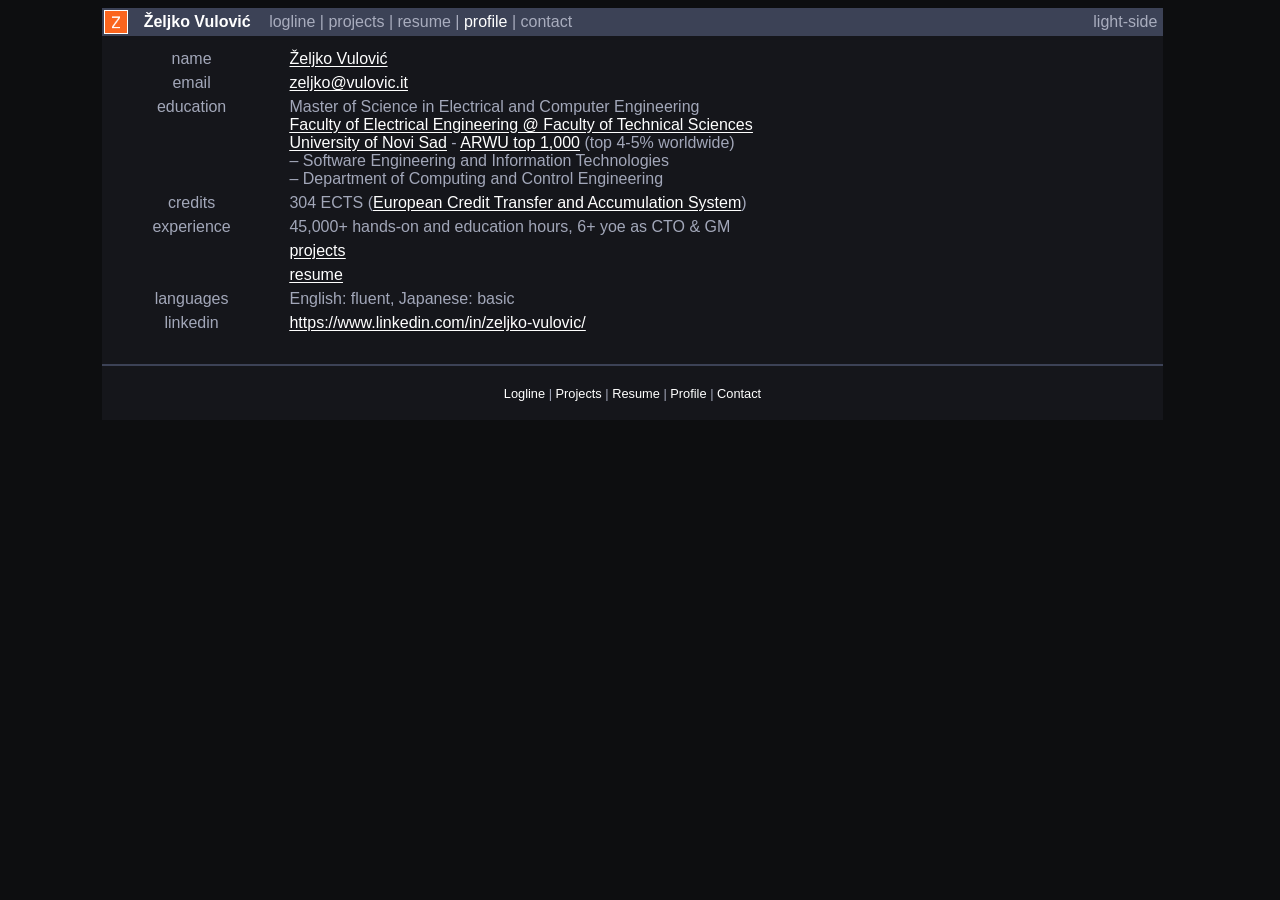
==== info.html @ 39f8a7eb "v1.0" ====
<!doctype html>
<html lang="en" data-theme="dark">
<head>
  <meta charset="utf-8">
  <meta name="viewport" content="width=device-width, initial-scale=1.0">
  <meta name="description" content="Željko Vulović: engineering leader, CTO and software engineer.">
  <title>Profile | Željko Vulović</title>
  <link rel="stylesheet" type="text/css" href="news.css">
  <link rel="icon" type="image/png" href="Z_Combinator_logo.png">
  <script src="site.js"></script>
</head>
<body>
  <center>
    <table id="hnmain" border="0" cellpadding="0" cellspacing="0" width="85%">
      <tr>
        <td id="header">
          <table border="0" cellpadding="0" cellspacing="0" width="100%" style="padding:2px">
            <tr>
              <td style="width:24px;padding-right:16px"><a href="projects.html"><img src="Z_Combinator_logo.png" width="22" height="22" alt="Z" style="border:1px white solid; display:block"></a></td>
              <td style="line-height:14.4pt; height:12px;"><span class="pagetop"><b class="hnname"><a href="https://www.linkedin.com/in/zeljko-vulovic/">Željko Vulović</a></b>
                <a href="index.html">logline</a> | <a href="projects.html">projects</a> | <a href="resume.html">resume</a> | <span class="topsel"><a href="info.html">profile</a></span> |
                <a href="mailto:zeljko@vulovic.it">contact</a>
              </span></td>
              <td style="text-align:right;padding-right:4px;"><span class="pagetop"><a href="#" id="theme" class="theme-toggle" role="button">light-side</a></span></td>
            </tr>
          </table>
        </td>
      </tr>
      <tr id="pagespace" title="" style="height:10px"></tr>
      <tr id="top">
        <td>
          <table border="0" class="profile">
            <tr class="athing"><td valign="top">name</td><td><a href="https://www.linkedin.com/in/zeljko-vulovic/" class="hnuser">Željko Vulović</a></td></tr>
            <tr><td valign="top">email</td><td><a href="mailto:zeljko@vulovic.it">zeljko@vulovic.it</a></td></tr>
            <tr><td valign="top">education</td><td>Master of Science in Electrical and Computer Engineering<br>
              <a href="https://ftn.uns.ac.rs/engfaculty-of-technical-sciences-eng/"><u>Faculty of Electrical Engineering @ Faculty of Technical Sciences</u></a><br>
              <a href="https://en.wikipedia.org/wiki/University_of_Novi_Sad"><u>University of Novi Sad</u></a> - <a href="https://www.shanghairanking.com/universities/university-of-novi-sad"><u>ARWU top 1,000</u></a> (top 4-5% worldwide)<br>
              – Software Engineering and Information Technologies<br>
              – Department of Computing and Control Engineering</td></tr>
            <tr><td valign="top">credits</td><td>304 ECTS (<a href="https://en.wikipedia.org/wiki/European_Credit_Transfer_and_Accumulation_System"><u>European Credit Transfer and Accumulation System</u></a>)</td></tr>
            <tr><td valign="top">experience</td><td>45,000+ hands-on and education hours, 6+ yoe as CTO &amp; GM</td></tr>
            <tr><td></td><td><a href="projects.html"><u>projects</u></a></td></tr>
            <tr><td></td><td><a href="resume.html"><u>resume</u></a></td></tr>
            <tr><td valign="top">languages</td><td>English: fluent, Japanese: basic</td></tr>
            <tr><td valign="top">linkedin</td><td><a href="https://www.linkedin.com/in/zeljko-vulovic/"><u>https://www.linkedin.com/in/zeljko-vulovic/</u></a></td></tr>
          </table>
          <br>
        </td>
      </tr>
      <tr>
        <td>
          <div style="height:10px"></div>
          <table width="100%" cellspacing="0" cellpadding="1"><tr><td style="background-color:var(--accent)"></td></tr></table>
          <br>
          <center>
            <span class="yclinks"><a href="index.html">Logline</a> | <a href="projects.html">Projects</a> | <a href="resume.html">Resume</a> | <a href="info.html">Profile</a> | <a href="mailto:zeljko@vulovic.it">Contact</a></span>
          </center>
          <br>
        </td>
      </tr>
    </table>
  </center>
</body>
</html>
---- news.css ----
/* Hacker News stylesheet + dark theme (after jgthms.com/hacker-news-dark-mode) */
:root {
  --blue-h: 227;
  --blue-s: 10%;

  --black: #000000;
  --dark-grey: #222;
  --light-grey: #828282;
  --lightest-grey: #eee;
  --white: #ffffff;
  --orange: #ff6600;
  --beige: #f6f6ef;

  /* dark mode steps, spread apart so each layer reads clearly */
  --darkest-blue: hsl(var(--blue-h), 12%, 5.7%);
  --dark-blue: hsl(var(--blue-h), 12%, 9.45%);
  --blue: hsl(var(--blue-h), 18%, 28.69%);
  --light-blue: hsl(var(--blue-h), 14%, 68.13%);

  --page-background: var(--white);
  --accent: var(--orange);
  --text: var(--light-grey);
  --text-strong: var(--black);
  --border: var(--dark-grey);
  --background: var(--beige);
  --input-background: var(--white);
  --input-border: var(--lightest-grey);
  --arrow: #9a9a9a;
}

:root[data-theme="dark"] {
  --page-background: var(--darkest-blue);
  --accent: var(--blue);
  --text: var(--light-blue);
  --text-strong: #ffffff;
  --border: hsl(var(--blue-h), 14%, 70.35%);
  --background: var(--dark-blue);
  --input-background: var(--darkest-blue);
  --input-border: var(--accent);
  --arrow: hsl(var(--blue-h), 12%, 52.11%);
}

html  { background-color: var(--page-background);
        scrollbar-gutter: stable; /* reserve the scrollbar's space on every page so short pages (profile) don't widen the bar */ }
body  { font-family: Verdana, Geneva, sans-serif; font-size: 12pt; color: var(--text);
        -webkit-text-size-adjust: 100%; text-size-adjust: 100%; /* stop iOS enlarging text in landscape */ }
td    { font-family: Verdana, Geneva, sans-serif; font-size: 12pt; color: var(--text); }

input { font-family: monospace; font-size: 12pt; }

/* content links are underlined so they read as clickable */
a:link    { color: var(--text-strong); text-decoration: underline; text-underline-offset: 2px; }
a:visited { color: var(--text); text-decoration: underline; text-underline-offset: 2px; }
/* except the top bar and the footer, which stay plain like HN */
.pagetop a:link, .pagetop a:visited, .yclinks a:link, .yclinks a:visited { text-decoration: none; }

#hnmain  { background-color: var(--background); min-width: 796px; }
/* narrow windows the mobile layout doesn't cover (751–850px, under 300px): drop the min width so there's no sideways scroll */
@media only screen and (max-width: 850px) { #hnmain { min-width: 0; } }
#header  { background-color: var(--accent); }

.title   { font-family: Verdana, Geneva, sans-serif; font-size: 12pt; color: var(--text); }
.subtext { font-family: Verdana, Geneva, sans-serif; font-size: 8.4pt; color: var(--text); }
.yclinks { font-family: Verdana, Geneva, sans-serif; font-size: 9.6pt; color: var(--text); }
.pagetop { font-family: Verdana, Geneva, sans-serif; font-size: 12pt; color: var(--border); }
.comhead { font-family: Verdana, Geneva, sans-serif; font-size: 9.6pt; color: var(--text); }
.comment { font-family: Verdana, Geneva, sans-serif; font-size: 10.8pt; color: var(--text-strong); }
.hnname  { margin-right: 14px; }

.comment p { margin-top: 8px; margin-bottom: 0; }

.pagetop a:link, .pagetop a:visited { color: var(--text-strong); }
/* dark: like HN, unselected nav links are muted and the current page is white */
:root[data-theme="dark"] .pagetop a:link,
:root[data-theme="dark"] .pagetop a:visited { color: var(--border); }
:root[data-theme="dark"] .hnname a:link,
:root[data-theme="dark"] .hnname a:visited { color: var(--text-strong); }
:root:not([data-theme="dark"]) .pagetop a:link,
:root:not([data-theme="dark"]) .pagetop a:visited { color: #000; }
.topsel a:link, .topsel a:visited { color: #ffffff !important; }

.subtext a:link, .subtext a:visited { color: var(--text); }
.comhead a:link, .comhead a:visited { color: var(--text); }
.yclinks a:link, .yclinks a:visited { color: var(--text-strong); }


/* upvote arrow drawn in CSS (no external gif) */
.votearrow {
  width: 0; height: 0;
  /* HN proportions: smaller than the rank digits, inside their height, 1px above the baseline */
  border-left: 5.5px solid transparent;
  border-right: 5.5px solid transparent;
  border-bottom: 10px solid var(--arrow);
  margin: 6px 5px 5px 2px; /* 2px gap from the rank dot, 5px to the title, as HN */
}
.comment-tree .votearrow { margin-top: 8px; }

.rank { white-space: nowrap; }
.theme-toggle { cursor: pointer; white-space: nowrap; }

/* item / profile pages */
.fatitem td { vertical-align: top; }
.toptext { color: var(--text-strong); font-size: 10.8pt; line-height: 1.45; }
.toptext p { margin: 8px 0 0; }
.profile td { padding: 2px 0; }
.profile td:first-child { padding-right: 8px; white-space: nowrap; }
/* desktop: values start under the "projects" nav link */
@media only screen and (min-width: 751px) { .profile td:first-child { width: 175.8px; text-align: center; } }
.comment-tree .ind { width: 0; }
.comment-tree .default { padding-bottom: 14px; }
.comment-tree ul { margin: 4px 0 0; padding-left: 18px; }
.comment-tree li { margin: 2px 0; }

/* mobile device */
@media only screen and (min-width: 300px) and (max-width: 750px) {
  #hnmain { width: 100%; min-width: 0; }
  body { padding: 0; margin: 0; width: 100%; }
  td { height: inherit !important; }
  .title, .comment { font-size: inherit; }
  span.pagetop { display: block; margin: 3px 5px; font-size: 14.4px; line-height: normal; }
  span.pagetop b { display: block; font-size: 18px; }
  table.comment-tree .comment a { display: inline-block; max-width: 200px; overflow: hidden; white-space: nowrap;
    text-overflow: ellipsis; vertical-align: top; text-indent: 0; }
  .title { font-size: 13.2pt; line-height: 16.8pt; }
  .subtext { font-size: 10.8pt; }
  .itemlist { padding-right: 5px; }
  .votearrow { transform: scale(1.1, 1.1); margin-top: 7.5px; margin-right: 6px; }
  .comment-tree .votearrow { margin-top: 7.5px; }
  .votelinks { min-width: 18px; }
  .votelinks a { display: block; margin-bottom: 9px; }
  .comment-tree .indent[style*="width:40px"] { width: 12px !important; }
}

/* as on HN: comments cap their width per breakpoint; long words wrap */
.comment { max-width: 1215px; overflow-wrap: anywhere; }
.toptext { overflow-wrap: anywhere; }
.profile td, .subtext, .titleline { overflow-wrap: anywhere; }

@media only screen and (min-width: 300px) and (max-width: 389px)   { .comment { max-width: 270px;  overflow: hidden; } }
@media only screen and (min-width: 390px) and (max-width: 509px)   { .comment { max-width: 350px;  overflow: hidden; } }
@media only screen and (min-width: 510px) and (max-width: 599px)   { .comment { max-width: 460px;  overflow: hidden; } }
@media only screen and (min-width: 600px) and (max-width: 689px)   { .comment { max-width: 540px;  overflow: hidden; } }
@media only screen and (min-width: 690px) and (max-width: 809px)   { .comment { max-width: 620px;  overflow: hidden; } }
@media only screen and (min-width: 810px) and (max-width: 899px)   { .comment { max-width: 730px;  overflow: hidden; } }
@media only screen and (min-width: 900px) and (max-width: 1079px)  { .comment { max-width: 810px;  overflow: hidden; } }
@media only screen and (min-width: 1080px) and (max-width: 1169px) { .comment { max-width: 970px;  overflow: hidden; } }
@media only screen and (min-width: 1170px) and (max-width: 1259px) { .comment { max-width: 1050px; overflow: hidden; } }
@media only screen and (min-width: 1260px) and (max-width: 1349px) { .comment { max-width: 1130px; overflow: hidden; } }

/* HN comment details */
.commtext { color: var(--text-strong); }
a:focus-visible, input:focus-visible { outline: 1px dotted var(--text-strong); outline-offset: 1px; }

/* projects page: each company is a group, its projects listed inside */
.comment-tree ul.projects { list-style: none; padding-left: 0; margin: 0; }
.comment-tree ul.projects li { margin: 0 0 9px; }
.comment-tree ul.projects li:last-child { margin-bottom: 0; }
/* company line reads as the heading of its group */
.comhead.company { font-size: 10.8pt; color: var(--text-strong); font-weight: bold; }
.comhead.company a:link, .comhead.company a:visited { color: var(--text-strong); }
/* projects page: fixed spacing so each company name starts exactly under "Željko Vulović"
   (header: 2px table padding + 24px logo cell + 16px gap = 42px; mobile adds the 5px pagetop margin = 47px).
   The arrow keeps its 9px gap to the text and sits just left of it. */
.projects-tree, .projects-tree table { border-spacing: 0; }
.projects-tree td { padding: 0; }
.projects-tree .ind { padding-left: 0; }
.projects-tree .votelinks { width: 42px; min-width: 42px; }
/* arrow: centred in the gap between the logo and the name, its base on the top edge of the title underline */
.projects-tree .votearrow { margin-left: auto; margin-right: 2.5px; margin-top: 10px; }
@media only screen and (min-width: 300px) and (max-width: 750px) {
  .projects-tree .votelinks { width: 47px; min-width: 47px; }
  .projects-tree .votearrow { margin-right: 5px; margin-top: 9.5px; }
}
/* projects page: a dash before each project, a dot only before clients; wrapped lines stay aligned with the text */
.comment-tree ul.projects li { padding-left: 1em; text-indent: -1em; }
.comment-tree ul.projects li::before { content: "–"; display: inline-block; width: 1em; text-indent: 0; }
.comment-tree ul.projects li.client::before { content: "•"; }
/* projects page: client → project nesting, a dash before each project */
.comment-tree ul.projects ul { list-style: none; padding-left: 0; margin: 3px 0 0; }
.comment-tree ul.projects ul li { margin: 0 0 3px; }
.comment-tree ul.projects ul li::before { content: "–"; }
/* projects page: domain links in brackets behave like normal links (black, grey once visited) */
.comment-tree ul.projects .comhead a:link    { color: var(--text-strong); }
.comment-tree ul.projects .comhead a:visited { color: var(--text); }
.comment-tree ul.projects .comhead { color: var(--text-strong); }
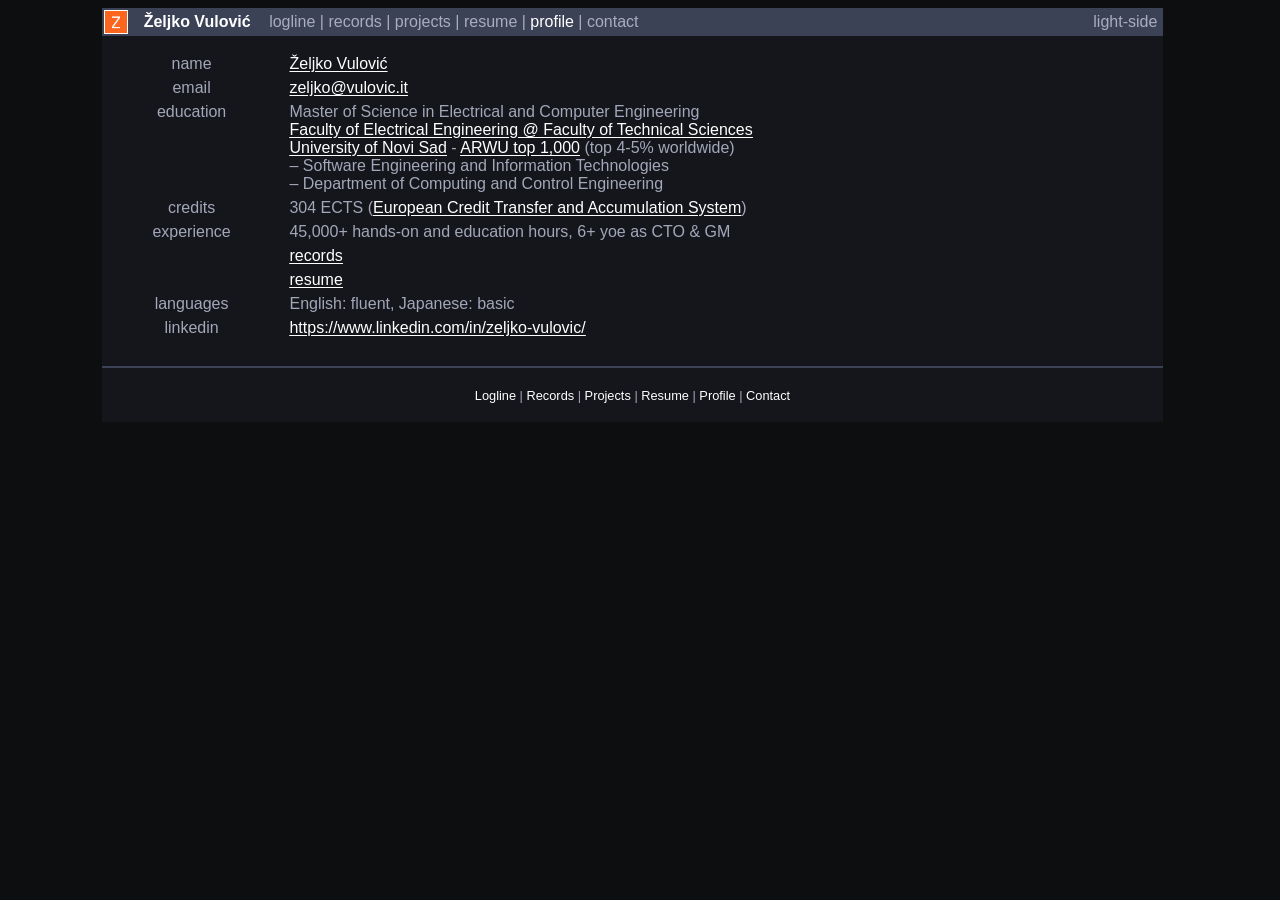
==== commit d5e17cb3: "v1.2" ====
--- a/info.html
+++ b/info.html
@@ -16,9 +16,9 @@
         <td id="header">
           <table border="0" cellpadding="0" cellspacing="0" width="100%" style="padding:2px">
             <tr>
-              <td style="width:24px;padding-right:16px"><a href="projects.html"><img src="Z_Combinator_logo.png" width="22" height="22" alt="Z" style="border:1px white solid; display:block"></a></td>
+              <td style="width:24px;padding-right:16px"><a href="records.html"><img src="Z_Combinator_logo.png" width="22" height="22" alt="Z" style="border:1px white solid; display:block"></a></td>
               <td style="line-height:14.4pt; height:12px;"><span class="pagetop"><b class="hnname"><a href="https://www.linkedin.com/in/zeljko-vulovic/">Željko Vulović</a></b>
-                <a href="index.html">logline</a> | <a href="projects.html">projects</a> | <a href="resume.html">resume</a> | <span class="topsel"><a href="info.html">profile</a></span> |
+                <a href="index.html">logline</a> | <a href="records.html">records</a> | <a href="projects.html">projects</a> | <a href="resume.html">resume</a> | <span class="topsel"><a href="info.html">profile</a></span> |
                 <a href="mailto:zeljko@vulovic.it">contact</a>
               </span></td>
               <td style="text-align:right;padding-right:4px;"><span class="pagetop"><a href="#" id="theme" class="theme-toggle" role="button">light-side</a></span></td>
@@ -39,12 +39,11 @@
               – Department of Computing and Control Engineering</td></tr>
             <tr><td valign="top">credits</td><td>304 ECTS (<a href="https://en.wikipedia.org/wiki/European_Credit_Transfer_and_Accumulation_System"><u>European Credit Transfer and Accumulation System</u></a>)</td></tr>
             <tr><td valign="top">experience</td><td>45,000+ hands-on and education hours, 6+ yoe as CTO &amp; GM</td></tr>
-            <tr><td></td><td><a href="projects.html"><u>projects</u></a></td></tr>
+            <tr><td></td><td><a href="records.html"><u>records</u></a></td></tr>
             <tr><td></td><td><a href="resume.html"><u>resume</u></a></td></tr>
             <tr><td valign="top">languages</td><td>English: fluent, Japanese: basic</td></tr>
             <tr><td valign="top">linkedin</td><td><a href="https://www.linkedin.com/in/zeljko-vulovic/"><u>https://www.linkedin.com/in/zeljko-vulovic/</u></a></td></tr>
           </table>
-          <br>
         </td>
       </tr>
       <tr>
@@ -53,7 +52,7 @@
           <table width="100%" cellspacing="0" cellpadding="1"><tr><td style="background-color:var(--accent)"></td></tr></table>
           <br>
           <center>
-            <span class="yclinks"><a href="index.html">Logline</a> | <a href="projects.html">Projects</a> | <a href="resume.html">Resume</a> | <a href="info.html">Profile</a> | <a href="mailto:zeljko@vulovic.it">Contact</a></span>
+            <span class="yclinks"><a href="index.html">Logline</a> | <a href="records.html">Records</a> | <a href="projects.html">Projects</a> | <a href="resume.html">Resume</a> | <a href="info.html">Profile</a> | <a href="mailto:zeljko@vulovic.it">Contact</a></span>
           </center>
           <br>
         </td>
--- a/news.css
+++ b/news.css
@@ -93,7 +93,14 @@
   border-bottom: 10px solid var(--arrow);
   margin: 6px 5px 5px 2px; /* 2px gap from the rank dot, 5px to the title, as HN */
 }
-.comment-tree .votearrow { margin-top: 8px; }
+/* every page: the arrow's base sits on the top edge of the title underline (2px under the baseline) */
+.comment-tree .votearrow { margin-top: 10px; }
+/* every page: the text starts on the line of the logo's right edge (2px header padding + 24px logo = 26px),
+   the arrow points at the logo's centre (14px); horizontal cell spacing removed, vertical spacing kept */
+.comment-tree:not(.records-tree), .comment-tree:not(.records-tree) table { border-spacing: 0 2px; }
+.comment-tree:not(.records-tree) td { padding-left: 0; padding-right: 0; }
+.comment-tree .votelinks { width: 26px; min-width: 26px; }
+.comment-tree .votearrow { margin-left: auto; margin-right: 7px; }
 
 .rank { white-space: nowrap; }
 .theme-toggle { cursor: pointer; white-space: nowrap; }
@@ -104,7 +111,7 @@
 .toptext p { margin: 8px 0 0; }
 .profile td { padding: 2px 0; }
 .profile td:first-child { padding-right: 8px; white-space: nowrap; }
-/* desktop: values start under the "projects" nav link */
+/* desktop: values start under the "records" nav link */
 @media only screen and (min-width: 751px) { .profile td:first-child { width: 175.8px; text-align: center; } }
 .comment-tree .ind { width: 0; }
 .comment-tree .default { padding-bottom: 14px; }
@@ -119,13 +126,11 @@
   .title, .comment { font-size: inherit; }
   span.pagetop { display: block; margin: 3px 5px; font-size: 14.4px; line-height: normal; }
   span.pagetop b { display: block; font-size: 18px; }
-  table.comment-tree .comment a { display: inline-block; max-width: 200px; overflow: hidden; white-space: nowrap;
-    text-overflow: ellipsis; vertical-align: top; text-indent: 0; }
   .title { font-size: 13.2pt; line-height: 16.8pt; }
   .subtext { font-size: 10.8pt; }
   .itemlist { padding-right: 5px; }
   .votearrow { transform: scale(1.1, 1.1); margin-top: 7.5px; margin-right: 6px; }
-  .comment-tree .votearrow { margin-top: 7.5px; }
+  .comment-tree .votearrow { margin-top: 9.5px; }
   .votelinks { min-width: 18px; }
   .votelinks a { display: block; margin-bottom: 9px; }
   .comment-tree .indent[style*="width:40px"] { width: 12px !important; }
@@ -151,35 +156,36 @@
 .commtext { color: var(--text-strong); }
 a:focus-visible, input:focus-visible { outline: 1px dotted var(--text-strong); outline-offset: 1px; }
 
-/* projects page: each company is a group, its projects listed inside */
+/* records page: each company is a group, its projects listed inside */
 .comment-tree ul.projects { list-style: none; padding-left: 0; margin: 0; }
 .comment-tree ul.projects li { margin: 0 0 9px; }
 .comment-tree ul.projects li:last-child { margin-bottom: 0; }
 /* company line reads as the heading of its group */
 .comhead.company { font-size: 10.8pt; color: var(--text-strong); font-weight: bold; }
 .comhead.company a:link, .comhead.company a:visited { color: var(--text-strong); }
-/* projects page: fixed spacing so each company name starts exactly under "Željko Vulović"
-   (header: 2px table padding + 24px logo cell + 16px gap = 42px; mobile adds the 5px pagetop margin = 47px).
-   The arrow keeps its 9px gap to the text and sits just left of it. */
-.projects-tree, .projects-tree table { border-spacing: 0; }
-.projects-tree td { padding: 0; }
-.projects-tree .ind { padding-left: 0; }
-.projects-tree .votelinks { width: 42px; min-width: 42px; }
-/* arrow: centred in the gap between the logo and the name, its base on the top edge of the title underline */
-.projects-tree .votearrow { margin-left: auto; margin-right: 2.5px; margin-top: 10px; }
-@media only screen and (min-width: 300px) and (max-width: 750px) {
-  .projects-tree .votelinks { width: 47px; min-width: 47px; }
-  .projects-tree .votearrow { margin-right: 5px; margin-top: 9.5px; }
-}
-/* projects page: a dash before each project, a dot only before clients; wrapped lines stay aligned with the text */
+/* records page: fixed spacing (no cell padding or spacing) */
+.records-tree, .records-tree table { border-spacing: 0; }
+.records-tree td { padding: 0; }
+.records-tree .ind { padding-left: 0; }
+/* records page: a dash before each project, a dot only before clients; wrapped lines stay aligned with the text */
 .comment-tree ul.projects li { padding-left: 1em; text-indent: -1em; }
 .comment-tree ul.projects li::before { content: "–"; display: inline-block; width: 1em; text-indent: 0; }
 .comment-tree ul.projects li.client::before { content: "•"; }
-/* projects page: client → project nesting, a dash before each project */
+/* records page: client → project nesting, a dash before each project */
 .comment-tree ul.projects ul { list-style: none; padding-left: 0; margin: 3px 0 0; }
 .comment-tree ul.projects ul li { margin: 0 0 3px; }
 .comment-tree ul.projects ul li::before { content: "–"; }
-/* projects page: domain links in brackets behave like normal links (black, grey once visited) */
+/* records page: domain links in brackets behave like normal links (black, grey once visited) */
 .comment-tree ul.projects .comhead a:link    { color: var(--text-strong); }
 .comment-tree ul.projects .comhead a:visited { color: var(--text); }
 .comment-tree ul.projects .comhead { color: var(--text-strong); }
+
+/* every page: the same gap from the bar to the top of the first line of text as on logline
+   (records loses 6px with its zero cell spacing, profile sits 5px higher, resume's smaller first line sits 1px lower) */
+.records-tree { margin-top: 6px; }
+.profile { margin-top: 5px; }
+#comments { margin-top: -1px; }
+/* every page: the same gap from the last line of text to the bottom bar as on logline and resume */
+.records-tree { margin-bottom: 5px; }
+.profile { margin-bottom: 15px; }
+.comment-tree .default:has(.commtext:empty) { padding-bottom: 5px; }
